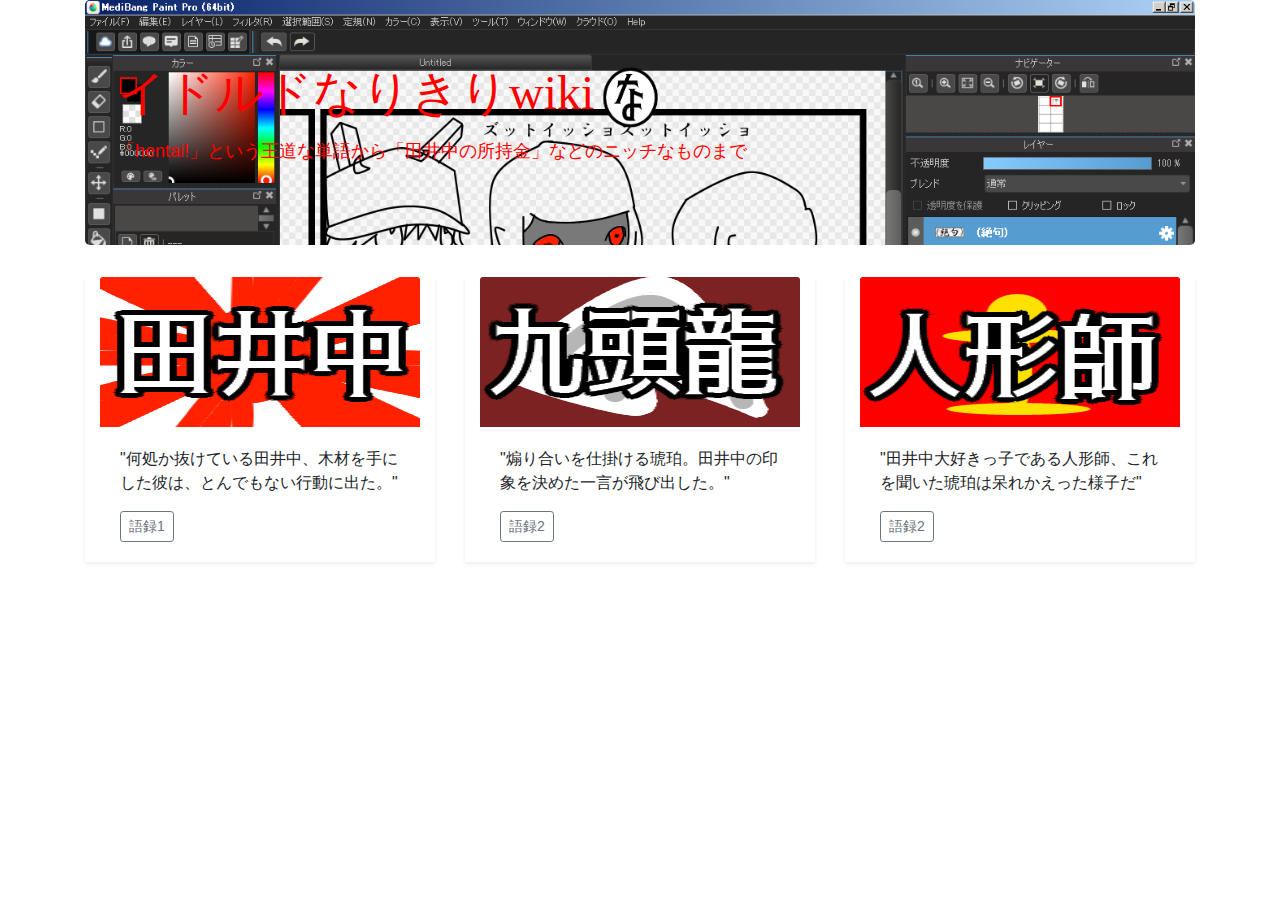
==== index3.html @ 02a2542d "Create index3.html" ====
<!DOCTYPE html>
<html lang="ja">
  <head>
    <meta charset="utf-8">
    <meta name="viewport" content="width=device-width, initial-scale=1, shrink-to-fit=no">
    <link rel="stylesheet" href="https://stackpath.bootstrapcdn.com/bootstrap/4.3.1/css/bootstrap.min.css" integrity="sha384-ggOyR0iXCbMQv3Xipma34MD+dH/1fQ784/j6cY/iJTQUOhcWr7x9JvoRxT2MZw1T" crossorigin="anonymous">

    <title>イドルドなりきりwiki</title>
  </head>
  <body>
    <div class="container">
      <div class="jumbotron" style="background:url(kuwagata.png); background-size:cover;"> 
          <h1><font size="7" font color="#FF0000" font face="ＭＳ Ｐ明朝"><div class="fuchidori">イドルドなりきりwiki<img src="nari.png" alt="なりきりアイコン" width="74" height="64"></font></h1>
          <p><font size="4" font color="#FF0000">「hentai!」という王道な単語から「田井中の所持金」などのニッチなものまで</font></p>
        </div>
    </div>
    <div class="container">
      <div class="row">
        <div class="col-md-4">
          <div class="col mb-4 shadow-sm">
            <img class="card-img-top" img src="tainakalogo.png" alt="tainaka" width="225" height="150" class="aligncenter size-full wp-image-425" data-toggle="modal" data-target="#image-modal" />
            <div class="modal fade" id="image-modal">
              <div class="modal-dialog">
                <div class="modal-body">
                  <img src="kuwagata.png" alt="???" width="685" height="360"/>
                </div>
              </div>
            </div>
            <div class="card-body">
              <p div class="card-text">
                "何処か抜けている田井中、木材を手にした彼は、とんでもない行動に出た。"
              </p>
              <div class="d-flex justify-content-between align-items-center">
                <div class="btn-group">
                  <button type="button" class="btn btn-sm btn-outline-secondary" onclick="box1()">語録1</button>
                </div>
              </div>
            </div>
          </div>
        </div>
        <div class="col-md-4">
          <div class="col mb-4 shadow-sm">
            <img class="card-img-top" img src="kohakulogo.png" alt="tainaka" width="225" height="150" class="aligncenter size-full wp-image-425" data-toggle="modal" data-target="#image-modal1" />
            <div class="modal fade" id="image-modal1">
              <div class="modal-dialog">
                <div class="modal-body">
                  <img src="mcbattle.png" alt="???" width="685" height="360"/>
                </div>
              </div>
            </div>
            <div class="card-body">
              <p div class="card-text">
                "煽り合いを仕掛ける琥珀。田井中の印象を決めた一言が飛び出した。"
              </p>
              <div class="d-flex justify-content-between align-items-center">
                <div class="btn-group">
                  <button type="button" class="btn btn-sm btn-outline-secondary" onclick="box2()">語録2</button>
                </div>
              </div>
            </div>
          </div>
        </div>
        <div class="col-md-4">
          <div class="col mb-4 shadow-sm">
            <img class="card-img-top" img src="ningyoulogo.png" alt="tainaka" width="225" height="150" class="aligncenter size-full wp-image-425" data-toggle="modal" data-target="#image-modal2" />
            <div class="modal fade" id="image-modal2">
              <div class="modal-dialog">
                <div class="modal-body">
                  <img src="ningyousi.png" alt="???" width="305" height="450"/>
                </div>
              </div>
            </div>
            <div class="card-body">
              <p div class="card-text">
                "田井中大好きっ子である人形師、これを聞いた琥珀は呆れかえった様子だ"
              </p>
              <div class="d-flex justify-content-between align-items-center">
                <div class="btn-group">
                  <button type="button" class="btn btn-sm btn-outline-secondary" onclick="box2()">語録2</button>
                </div>
              </div>
            </div>
          </div>
        </div>
    <script src="https://code.jquery.com/jquery-3.3.1.slim.min.js" integrity="sha384-q8i/X+965DzO0rT7abK41JStQIAqVgRVzpbzo5smXKp4YfRvH+8abtTE1Pi6jizo" crossorigin="anonymous"></script>
    <script src="https://cdnjs.cloudflare.com/ajax/libs/popper.js/1.14.7/umd/popper.min.js" integrity="sha384-UO2eT0CpHqdSJQ6hJty5KVphtPhzWj9WO1clHTMGa3JDZwrnQq4sF86dIHNDz0W1" crossorigin="anonymous"></script>
    <script src="https://stackpath.bootstrapcdn.com/bootstrap/4.3.1/js/bootstrap.min.js" integrity="sha384-JjSmVgyd0p3pXB1rRibZUAYoIIy6OrQ6VrjIEaFf/nJGzIxFDsf4x0xIM+B07jRM" crossorigin="anonymous"></script>
    <script>
      function box1(){
        alert("くわがたｗｗｗくわがたｗｗｗ(by田井中義久)")
      }
      function box2(){
        alert("hentai!!(by九頭龍琥珀)")
      }
      function box3(){
        alert("不正解！(by田井中義久)")
      }
      function box4(){
        alert("おっさんはいい人だもん(by人形師)")
      }
    </script>
  </body>
</html>
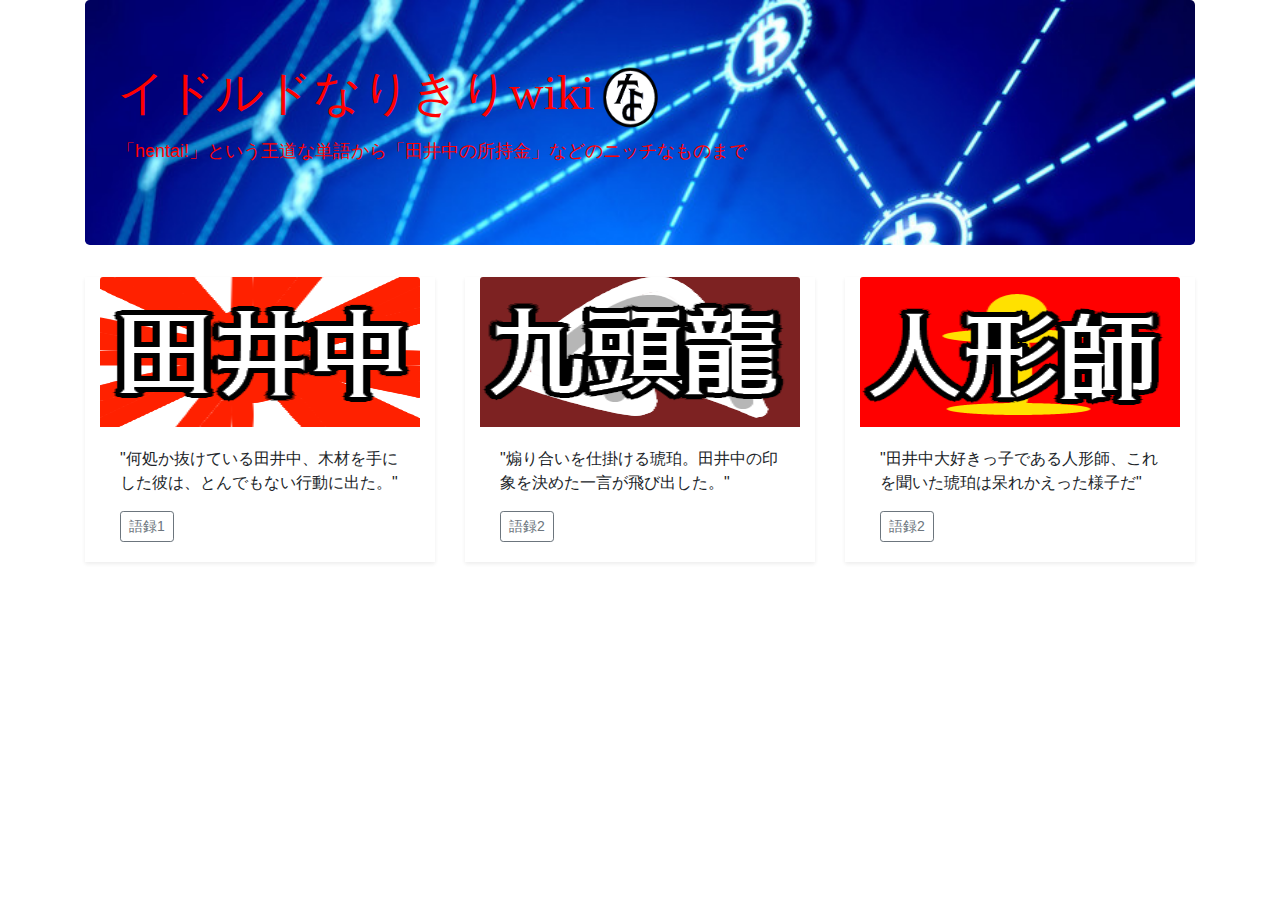
==== commit 2fecaac1: "Update index3.html" ====
--- a/index3.html
+++ b/index3.html
@@ -9,7 +9,7 @@
   </head>
   <body>
     <div class="container">
-      <div class="jumbotron" style="background:url(kuwagata.png); background-size:cover;"> 
+      <div class="jumbotron" style="background:url(haikei.jpg); background-size:cover;"> 
           <h1><font size="7" font color="#FF0000" font face="ＭＳ Ｐ明朝"><div class="fuchidori">イドルドなりきりwiki<img src="nari.png" alt="なりきりアイコン" width="74" height="64"></font></h1>
           <p><font size="4" font color="#FF0000">「hentai!」という王道な単語から「田井中の所持金」などのニッチなものまで</font></p>
         </div>
